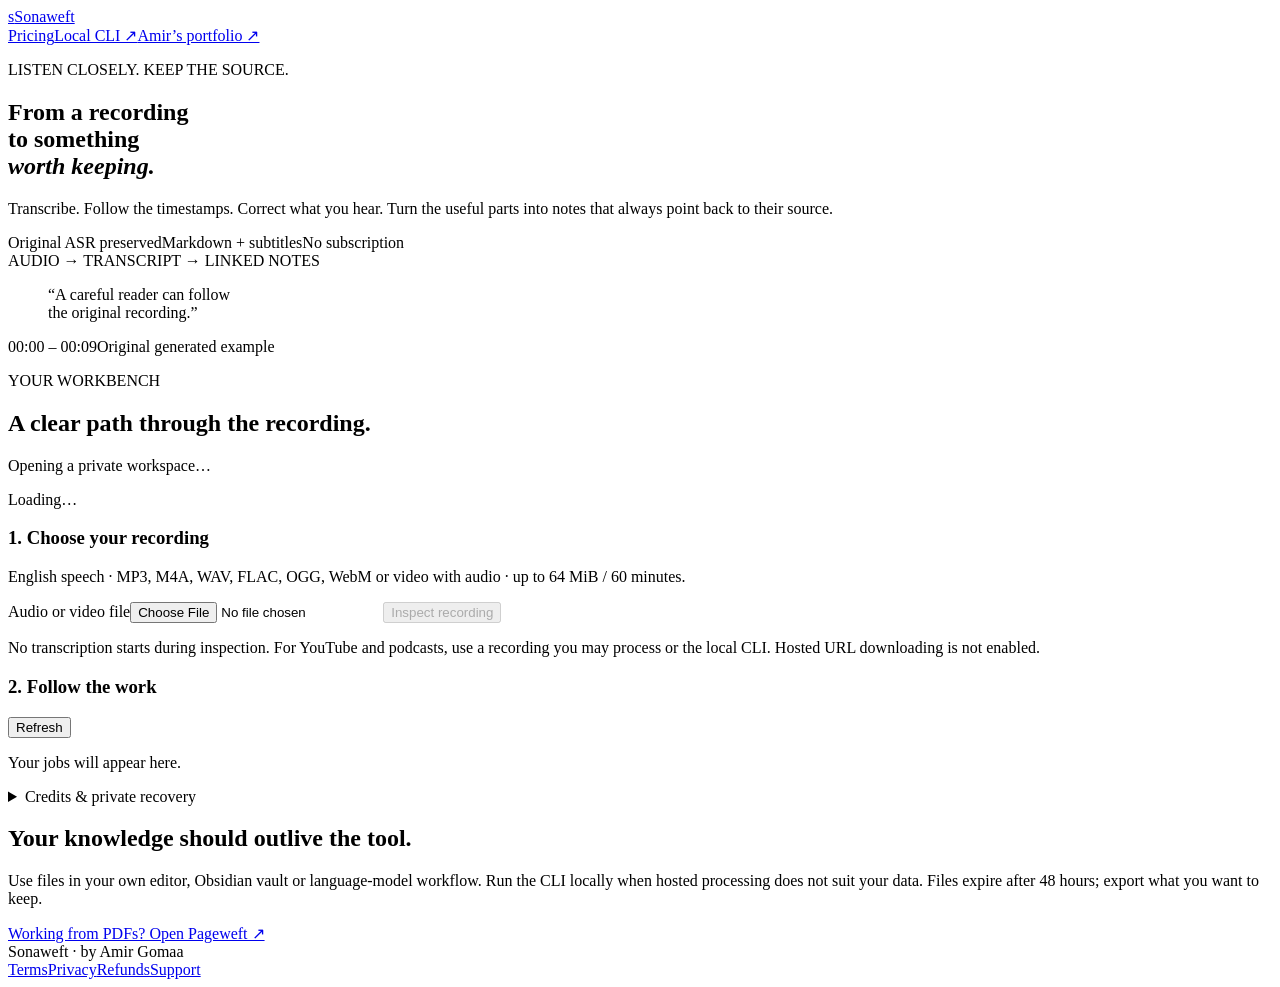
==== sonaweft_web/templates/index.html @ 7fde01a3 "Build Sonaweft hosted transcription and source-linked review workbench" ====
<!doctype html>
<html lang="en">
  <head>
    <meta charset="utf-8" />
    <meta name="viewport" content="width=device-width,initial-scale=1" />
    <meta
      name="description"
      content="Sonaweft turns audio into timestamped transcripts, source-linked notes and portable Markdown. Review the recording, preserve the original and take your work anywhere."
    />
    <title>Sonaweft — audio to source-linked notes</title>
    <link rel="stylesheet" href="/static/style.css" />
    <script defer src="/static/app.js"></script>
  </head>
  <body>
    <header>
      <a class="brand" href="/"
        ><span class="mark" aria-hidden="true">s</span>Sonaweft</a
      >
      <nav>
        <a href="/pricing">Pricing</a
        ><a
          href="https://github.com/m-amir-gomaa/ig_intel"
          target="_blank"
          rel="noopener"
          >Local CLI ↗</a
        ><a href="https://m-amir-gomaa.github.io/">Amir’s portfolio ↗</a>
      </nav>
    </header>
    <main>
      <section class="hero">
        <div>
          <p class="eyebrow">LISTEN CLOSELY. KEEP THE SOURCE.</p>
          <h1>
            From a recording<br />to something<br /><em>worth keeping.</em>
          </h1>
          <p class="lead">
            Transcribe. Follow the timestamps. Correct what you hear. Turn the
            useful parts into notes that always point back to their source.
          </p>
          <div class="tags">
            <span>Original ASR preserved</span><span>Markdown + subtitles</span
            ><span>No subscription</span>
          </div>
        </div>
        <div
          class="signal"
          aria-label="The workflow: audio to transcript to linked notes"
        >
          <div class="wave" aria-hidden="true">
            <i></i><i></i><i></i><i></i><i></i><i></i><i></i><i></i><i></i
            ><i></i><i></i><i></i><i></i><i></i><i></i><i></i><i></i>
          </div>
          <span class="flow-label">AUDIO → TRANSCRIPT → LINKED NOTES</span>
          <blockquote>
            “A careful reader can follow<br />the original recording.”
          </blockquote>
          <div class="signal-foot">
            <span>00:00 – 00:09</span><span>Original generated example</span>
          </div>
        </div>
      </section>
      <section class="workbench" aria-labelledby="workbench-title">
        <div class="section-head">
          <div>
            <p class="eyebrow">YOUR WORKBENCH</p>
            <h2 id="workbench-title">A clear path through the recording.</h2>
          </div>
          <p id="balance">Opening a private workspace…</p>
        </div>
        <div id="status" role="status" aria-live="polite">Loading…</div>
        <div class="workspace-grid">
          <section class="card">
            <h3>1. Choose your recording</h3>
            <p>
              English speech · MP3, M4A, WAV, FLAC, OGG, WebM or video with
              audio · up to 64 MiB / 60 minutes.
            </p>
            <form id="upload-form">
              <label
                >Audio or video file<input
                  id="media-file"
                  type="file"
                  accept="audio/*,video/*"
                  required /></label
              ><button id="inspect-button" disabled>Inspect recording</button>
            </form>
            <p class="hint">
              No transcription starts during inspection. For YouTube and
              podcasts, use a recording you may process or the local CLI. Hosted
              URL downloading is not enabled.
            </p>
            <div id="quote" hidden>
              <h4 id="filename"></h4>
              <p id="duration"></p>
              <label
                >Processing<select id="review-mode">
                  <option value="none">Transcript only</option>
                  <option value="standard">
                    Transcript + source-linked notes · DeepSeek Flash
                  </option>
                  <option value="advanced">
                    Transcript + deeper review · DeepSeek V4 Pro
                  </option>
                </select></label
              >
              <p id="price" class="price"></p>
              <label class="check"
                ><input id="rights" type="checkbox" />I have permission to
                process this recording.</label
              ><label class="check" id="ai-consent-label" hidden
                ><input id="ai-consent" type="checkbox" />Send transcript text
                to DeepSeek for optional advisory review. I understand this is
                not verified fact-checking.</label
              >
              <div class="actions">
                <button id="trial-button">Try the first 30 seconds</button
                ><button id="run-button" class="secondary" disabled>
                  Confirm paid processing
                </button>
              </div>
              <p class="hint">
                A bounded sample is available once per workspace/IP, subject to
                global caps. All selected deliverables must complete before paid
                credit is consumed.
              </p>
            </div>
          </section>
          <section class="card">
            <div class="section-head">
              <h3>2. Follow the work</h3>
              <button id="refresh-jobs" class="text-button">Refresh</button>
            </div>
            <div id="jobs" class="jobs"><p>Your jobs will appear here.</p></div>
            <details class="account">
              <summary>Credits &amp; private recovery</summary>
              <p id="billing-note"></p>
              <label class="check"
                ><input id="purchase-consent" type="checkbox" />I saved my
                recovery key and accept the <a href="/terms">terms</a>,
                <a href="/privacy">privacy notice</a> and
                <a href="/refunds">refund policy</a>.</label
              >
              <div class="actions">
                <button id="pack5" disabled>Add $5 credits</button
                ><button id="pack10" disabled>Add $10 credits</button>
              </div>
              <button id="make-key" class="secondary">
                Create / rotate recovery key
              </button>
              <div id="key-box" hidden>
                <label
                  >Save this privately<input
                    id="recovery-key"
                    readonly
                    autocomplete="off" /></label
                ><button id="hide-key" class="text-button">Hide key</button>
              </div>
              <form id="restore-form">
                <label
                  >Existing recovery key<input
                    id="restore-key"
                    type="password"
                    autocomplete="off"
                    required /></label
                ><button class="secondary">Restore workspace</button>
              </form>
              <p class="hint">
                Keys restore Sonaweft credits and unexpired files. This balance
                is separate from Pageweft. Do not send keys or recordings to
                support.
              </p>
            </details>
          </section>
        </div>
      </section>
      <section
        id="review-panel"
        class="card review"
        hidden
        aria-labelledby="review-title"
      >
        <div class="section-head">
          <div>
            <p class="eyebrow">3. REVIEW &amp; TAKE IT WITH YOU</p>
            <h2 id="review-title">Keep your ears in the loop.</h2>
          </div>
          <button id="close-review" class="text-button">Close</button>
        </div>
        <audio id="audio" controls preload="metadata"></audio>
        <div class="review-grid">
          <div>
            <label
              >Find in transcript<input
                id="segment-search"
                type="search"
                placeholder="A word or phrase…"
            /></label>
            <div
              id="segments"
              class="segments"
              aria-label="Transcript segments"
            ></div>
          </div>
          <div>
            <p id="selected-time"></p>
            <h3>Original machine transcript</h3>
            <p id="original" class="original"></p>
            <label
              >Your correction<textarea id="editor" rows="7"></textarea></label
            ><button id="save-edit">Save correction</button>
            <div id="suggestions"></div>
            <p class="hint">
              Original text stays unchanged. Saved corrections are exported
              separately. AI suggestions are advisory.
            </p>
            <div id="ai-notes" hidden>
              <h3>AI-derived notes</h3>
              <pre id="summary"></pre>
              <h3>Claims to investigate</h3>
              <p class="hint">
                Optional source lookup sends only the selected claim to
                Crossref. Matches are unreviewed scholarly metadata, not proof.
              </p>
              <label class="check"
                ><input type="checkbox" id="research-consent" />Allow sending a
                selected claim to Crossref when I click Find sources.</label
              >
              <div id="claims"></div>
            </div>
          </div>
        </div>
        <div class="actions export">
          <a id="bundle-link" class="button" href="#"
            >Download complete bundle ↓</a
          ><a id="md-link" href="#">Markdown ↓</a
          ><a id="srt-link" href="#">SRT ↓</a
          ><a id="vtt-link" href="#">WebVTT ↓</a
          ><a id="json-link" href="#">Original JSON ↓</a>
        </div>
        <p class="hint">
          Portable instascript-export/v1 bundles include source hashes and
          segment references for Obsidian or the planned Noteweld importer. That
          importer is a later feature.
        </p>
      </section>
      <section class="closing">
        <h2>Your knowledge should outlive the tool.</h2>
        <p>
          Use files in your own editor, Obsidian vault or language-model
          workflow. Run the CLI locally when hosted processing does not suit
          your data. Files expire after 48 hours; export what you want to keep.
        </p>
        <a href="https://m-amir-gomaa--mineru-pdf-extractor-web-app.modal.run/"
          >Working from PDFs? Open Pageweft ↗</a
        >
      </section>
    </main>
    <footer>
      <span>Sonaweft · by Amir Gomaa</span>
      <div>
        <a href="/terms">Terms</a><a href="/privacy">Privacy</a
        ><a href="/refunds">Refunds</a
        ><a href="mailto:mo.gomaa.formal@gmail.com">Support</a>
      </div>
    </footer>
  </body>
</html>
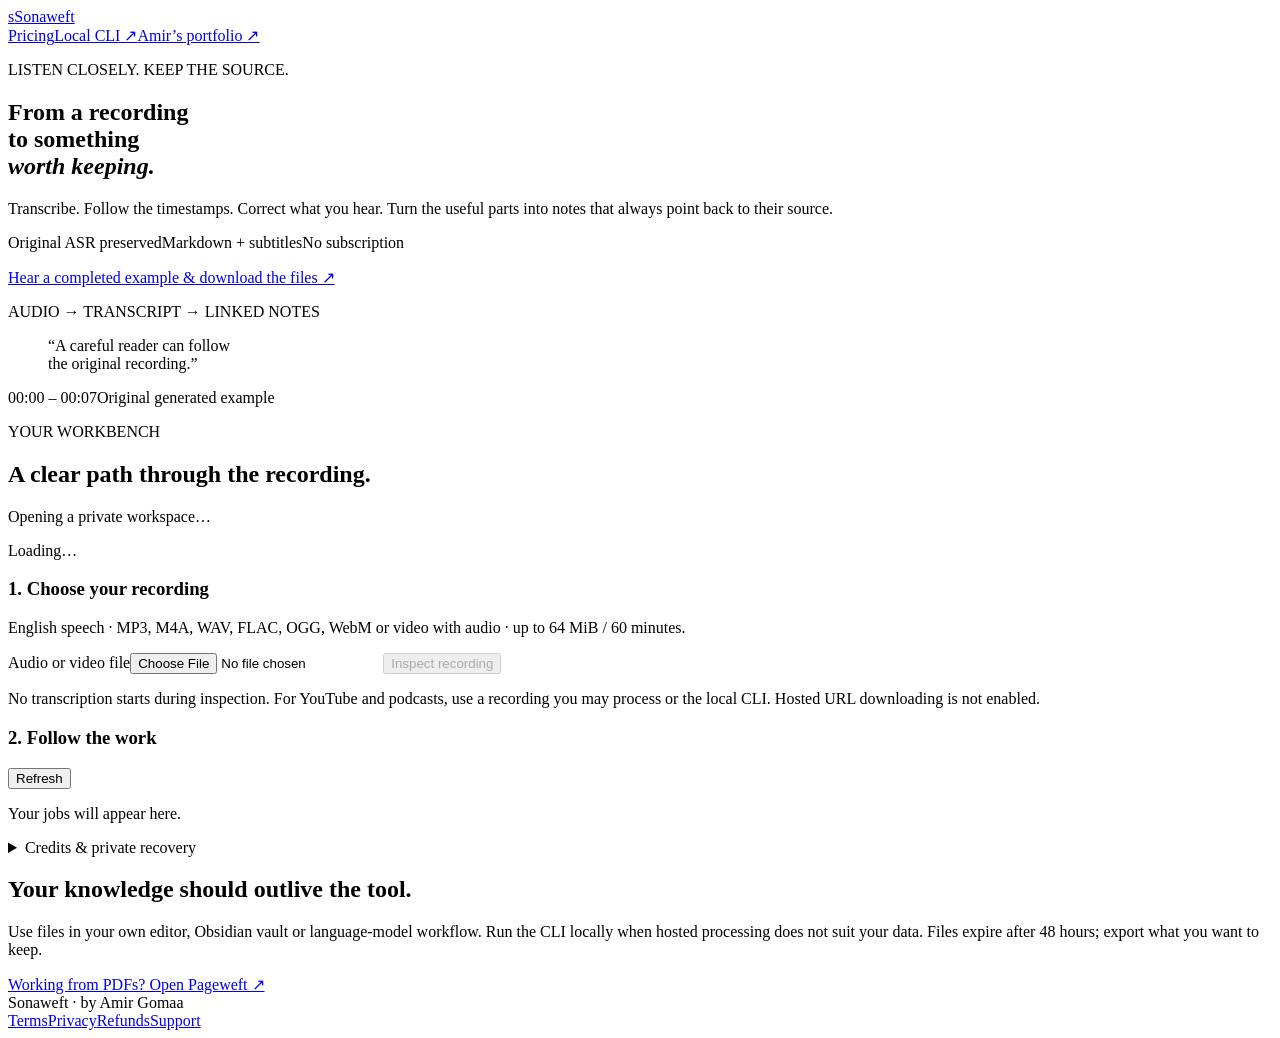
==== commit 5ac1d7c9: "Add original audio example with verified portable exports" ====
--- a/sonaweft_web/templates/index.html
+++ b/sonaweft_web/templates/index.html
@@ -41,6 +41,11 @@
             <span>Original ASR preserved</span><span>Markdown + subtitles</span
             ><span>No subscription</span>
           </div>
+          <p>
+            <a href="/example"
+              >Hear a completed example &amp; download the files ↗</a
+            >
+          </p>
         </div>
         <div
           class="signal"
@@ -55,7 +60,7 @@
             “A careful reader can follow<br />the original recording.”
           </blockquote>
           <div class="signal-foot">
-            <span>00:00 – 00:09</span><span>Original generated example</span>
+            <span>00:00 – 00:07</span><span>Original generated example</span>
           </div>
         </div>
       </section>
